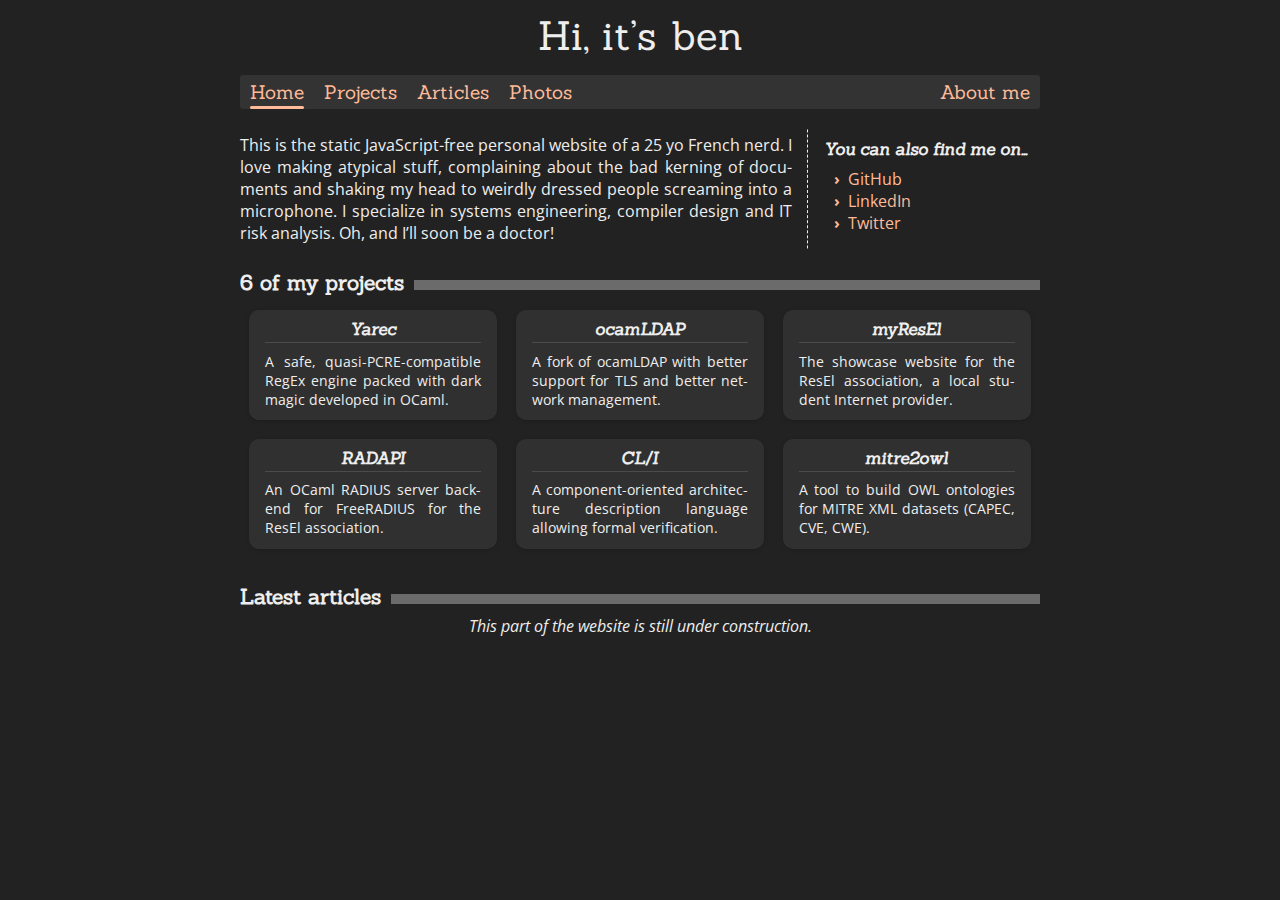
==== index.html @ 61d27380 "Initial commit" ====
<!doctype html>
<html lang="en">
<head>
<meta charset="UTF-8"><link rel="stylesheet" href="style.css">
<meta name="viewport" content="width=device-width, initial-scale=1.0, viewport-fit=cover">
</head>
<body tabindex="0">
<header class="morph-container" title="Hi, it’s Benjamin Somers">Hi, it’s <span class="morph"><span>b</span><span>B</span></span><span>en</span><span class="morph-appear"><span>jamin Somers</span></span></header>
<nav><a class="current">Home</a><div class="header-desc" id="header-desc-home"><div class="background"></div></div><a href="projects.html">Projects</a><div class="header-desc" id="header-desc-projects"><div class="background"><div id="header-desc-projects-background"></div><div id="header-desc-projects-background-2"></div></div><span class="seq-unblur"><span>Dark</span> <span>arts</span><span></span><span></span> <span>and</span> <span>crimes</span> <span>against</span> <span>common</span> <span>sense…</span></span></div><a href="articles.html">Articles</a><div class="header-desc" id="header-desc-articles"><div class="background"></div><span>Random </span><span class="blur">mostly-non-peer-reviewed</span><span> stuf</span><span class="kernminus">f</span></div><a href="photos.html">Photos</a><div class="header-desc" id="header-desc-photos"><div class="background"></div><span>I also like photography!</span><div></div><div></div><div></div></div><a href="about.html" class="right">About me</a><div class="header-desc" id="header-desc-about"><svg height="50" class="curve curved-arrow" width="159"><path stroke-linecap="round" stroke-linejoin="round" d="M154.2,43c1.3-13.2-30.4-24.5-70.7-28.5s-62.8,1.1-80.2,3.1"></path><path stroke-linecap="round" stroke-linejoin="round" class="tip-1" d="M3.4,17.6l16.7,7.8"></path><path stroke-linecap="round" stroke-linejoin="round" class="tip-2" d="M3.4,17.5L17.5,5.3"></path></svg><svg width="90" height="59" class="curve curved-focus"><path class="b" d="m46.91,6.9C-13-5.41-3.61,47.56,24.41,53.75s69.18-3.21,62.05-28.49S41.66-1.23,23.3,7.16"></path></svg></div></nav>
<section><aside><h2>You can also find me on…</h2><ul><li><a href="https://github.com/bensmrs">GitHub</a></li><li><a href="https://www.linkedin.com/in/bensmrs/">LinkedIn</a></li><li><a href="https://twitter.com/ben_smrs">Twitter</a></li></ul></aside><p>This is the static JavaScript-free personal website of a 25 yo French nerd. I love making atypical stuff, complaining about the bad kerning of documents and shaking my head to weirdly dressed people screaming into a microphone. I specialize in systems engineering, compiler design and IT risk analysis. Oh, and I’ll soon be a doctor!</p></section>
<section><h1>6 of my projects</h1><a class="home-project" href="projects.html#yarec"><h2>Yarec</h2><p>A safe, quasi-PCRE-compatible RegEx engine packed with dark magic developed in OCaml.</p></a><a class="home-project" href="projects.html#ocamldap"><h2>ocamLDAP</h2><p>A fork of ocamLDAP with better support for TLS and better network management.</p></a><a class="home-project" href="projects.html#myresel"><h2>myResEl</h2><p>The showcase website for the ResEl association, a local student Internet provider.</p></a><a class="home-project" href="projects.html#radapi"><h2>RADAPI</h2><p>An OCaml RADIUS server backend for FreeRADIUS for the ResEl association.</p></a><a class="home-project" href="projects.html#cl-i"><h2>CL/I</h2><p>A component-oriented architecture description language allowing formal verification.</p></a><a class="home-project" href="projects.html#mitre2owl"><h2>mitre2owl</h2><p>A tool to build OWL ontologies for MITRE XML datasets (CAPEC, CVE, CWE).</p></a></section>
<section><h1>Latest articles</h1><div><p class="todo">This part of the website is still under construction.</p></div></section>
<svg id="filters" height="0"><defs><filter id="morph"><feColorMatrix in="SourceGraphic" type="matrix" values="1 0 0 0 0 0 1 0 0 0 0 0 1 0 0 0 0 0 5 -2" /></filter><filter id="morph-2"><feColorMatrix in="SourceGraphic" type="matrix" values="1 0 0 0 0 0 1 0 0 0 0 0 1 0 0 0 0 0 4 -2.5" /></filter><filter id="displacement"><feTurbulence type="turbulence" baseFrequency="0.05" numOctaves="2" result="turbulence" seed="0" /><feDisplacementMap in2="turbulence" in="SourceGraphic" scale="50" xChannelSelector="R" yChannelSelector="G" /></filter><filter id="noise"><feTurbulence type="fractalNoise" baseFrequency=".5" numOctaves="5" stitchTiles="stitch" /></filter></defs></svg>
</body>
</html>
---- style.css ----
@import url('https://fonts.googleapis.com/css2?family=Concert+One&family=Courier+Prime&family=Josefin+Slab&family=Open+Sans:ital,wght@0,400;0,700;1,400&family=Sanchez:ital@0;1&display=swap');

body {
  background: #222;
  color: #eee;
  padding: 0;
  margin: 0;
  --link-color: #fb9;
  --hover-link-color: #fcb;
  --accent-1: #1e3244;
  --accent-2: #1b2b22;
  --accent-3: #2d2424;
  --px: 1px;
  --mono: Courier Prime;
  --sans: Open Sans;
  --serif: Sanchez;
  font-family: var(--sans);
}
header {
  font-family: var(--serif);
  font-size: 2.5rem;
  text-align: center;
  padding: 10px 0;
  height: 55px;
  overflow: hidden;
  position: relative;
  z-index: 2;
  animation: fix-z 0s 1s forwards;
  background: #222;
}
body > * {
  width: 800px;
  margin-left: calc(50% - 400px);
}
nav a {
  display: inline-block;
  font-size: 1.2rem;
  padding: 5px 10px;
  border-radius: 3px;
  transition: .2s ease;
  transition-property: background, box-shadow, color;
}
nav {
  background: #333;
  border-radius: 3px;
  font-family: var(--serif);
}
.right {
  float: right !important;
}
nav a:hover {
  background: #444;
  box-shadow: 0 2px 8px -4px #000;
  text-decoration: none;
}
.morph {
  position: relative;
  animation: .4s morph;
}
.morph > :not(:last-child) {
  position: absolute;
  text-align: right;
  width: 100%;
}
.morph > :not(:first-child) {
  opacity: 0;
  filter: blur(5px);
}
.morph-container .morph-appear {
  display: inline-block;
  max-width: 0px;
  white-space: nowrap;
  animation: .4s morph;
}
.morph-container:hover .morph {
  animation-name: remorph;
}
.morph-container:hover .morph > :first-child {
  opacity: 0;
  filter: blur(5px);
}
.morph-container * {
  transition: .4s linear;
  transition-property: filter, max-width, opacity;
}
.morph-container:hover .morph > :not(:first-child) {
  opacity: 1;
  filter: none;
}
.morph-container:hover .morph-appear > * {
  opacity: 1;
  filter: none;
}
.morph-container .morph-appear > * {
  opacity: 0;
  filter: blur(5px);
}
.morph-container:hover .morph-appear {
  max-width: 100%;
  animation-name: remorph;
}
nav a.current::after {
  content: "";
  width: calc(100% - 20px);
  height: 3px;
  background: var(--link-color);
  display: block;
  position: absolute;
  left: 10px;
  border-radius: 2px;
  bottom: 0;
  transition: all .2s ease;
}
nav a.current {
  position: relative;
  pointer-events: none;
}
nav a.current:hover::after {
  background: var(--hover-link-color);
}
nav .header-desc {
  position: absolute;
  height: 70px;
  width: 800px;
  background: #222;
  top: 0;
  opacity: 0;
  font-size: 1.4rem;
  text-align: center;
  transition: all .5s ease;
  pointer-events: none;
  line-height: 70px;
  overflow: hidden;
  padding: 0 15px;
  box-sizing: border-box;
}
nav a:hover + .header-desc {
  opacity: 1;
}
.seq-unblur {
  animation: 2s morph;
}
.seq-unblur > * {
  animation: unblur .6s ease forwards;
  filter: blur(8px);
}
.seq-unblur > :nth-child(2) {
  animation-delay: .2s;
}
.seq-unblur > :nth-child(3) {
  animation-delay: .4s;
}
.seq-unblur > :nth-child(4) {
  animation-delay: .6s;
}
.seq-unblur > :nth-child(5) {
  animation-delay: .8s;
}
.seq-unblur > :nth-child(6) {
  animation-delay: 1s;
}
.seq-unblur > :nth-child(7) {
  animation-delay: 1.2s;
}
.seq-unblur > :nth-child(8) {
  animation-delay: 1.4s;
}
.seq-unblur > :nth-child(9) {
  animation-delay: 1.6s;
}
.seq-unblur > :nth-child(10) {
  animation-delay: 1.8s;
}
.seq-unblur > :nth-child(11) {
  animation-delay: 2s;
}
.seq-unblur > :nth-child(12) {
  animation-delay: 2.2s;
}
.seq-unblur > :nth-child(13) {
  animation-delay: 2.4s;
}
.seq-unblur > :nth-child(14) {
  animation-delay: 2.6s;
}
.seq-unblur > :nth-child(15) {
  animation-delay: 2.8s;
}
.seq-unblur > :nth-child(16) {
  animation-delay: 3s;
}
nav a:not(:hover) + .header-desc * {
  animation: none;
  opacity: 0;
}
.background {
  height: 100%;
  width: 100%;
  position: absolute;
  left: 0;
}
#header-desc-projects > .background > * {
  height: 2000px;
  position: absolute;
}
#header-desc-projects-background {
  background: url(images/perlin.svg);
  animation: slide 30s linear infinite;
  width: 800px;
}
#header-desc-projects-background-2 {
  background: url(images/perlin-2.svg);
  animation: slide-2 25s linear infinite;
  width: 1100px;
  mix-blend-mode: color-dodge;
}
#header-desc-projects .background {
  opacity: .1;
  overflow: hidden;
  filter: url(#morph-2);
}
#header-desc-photos {
  font-family: Concert One;
  font-size: 2.2rem;
  color: #fff;
}
#header-desc-photos > .background {
  background: linear-gradient(45deg,#f57,#68f,#f57);
  width: 100%;
  height: 100%;
  display: block;
  position: absolute;
  mix-blend-mode: multiply;
}
#header-desc-photos > div:not(:first-child) {
  animation: blob 15s ease-in-out infinite alternate;
  position: absolute;
}
#header-desc-photos > div:nth-of-type(2) {
  background:#ff7945;
  width:80px;
  height:80px;
  top:-5px;
  left:230px;
  mix-blend-mode: plus-lighter;
  animation-duration: 20s;
}
#header-desc-photos > div:nth-of-type(3) {
  background:#8c0e52;
  width:80px;
  height:60px;
  top:8px;
  left:302px;
  mix-blend-mode: color;
}
#header-desc-photos > div:nth-of-type(4) {
  background:#ff9494;
  width:210px;
  height:100px;
  top:-11px;
  left:378px;
  mix-blend-mode: difference;
  animation-duration: 18s;
}
#header-desc-projects {
  transition-duration: 1s;
}
#header-desc-home {
  background: none;
}
#header-desc-home > .background {
  width: 30px;
  height: 160px;
  background: #ff006075;
  filter: url(#displacement);
  margin: -80px;
  transition: none;
  mix-blend-mode: multiply;
  opacity: 1;
}
nav a:hover + #header-desc-home > .background {
  width: 900px;
  transition: all 10s linear;
}
#header-desc-about {
  background: none;
}
.curve * {
  stroke-width: 5;
  stroke: var(--link-color);
  fill: none;
  stroke-dasharray: 400;
  stroke-dashoffset: 400;
  animation: draw-curve 1.5s ease-out forwards;
}
.curve .tip-1 {
  animation-delay: .5s;
}
.curve .tip-2 {
  animation-delay: .7s;
}
#header-desc-about .curved-arrow {
  position: absolute;
  top: 23px;
  right: 50px;
}
nav a:not(:hover) + #header-desc-about > curve {
  animation: none;
}
#header-desc-about .curved-focus {
  position: absolute;
  top: 8px;
  right: 288px;
}
#header-desc-about .curved-focus * {
  animation-delay: .95s;
}
h2 {
  font-size: 1.05rem;
  font-style: italic;
  padding-bottom: 2px;
}
section > aside {
  width: calc(29% - 1em);
  position: absolute;
  right: 0;
  border-left: 1px dashed #eee;
  padding: 1ex 0 1ex 1em;
  top: 50%;
  transform: translateY(-50%);
}
section {
  position: relative;
  margin-top: 25px;
  margin-bottom: 25px;
}
section > aside ~ * {
  width: calc(71% - 1em);
}
ul {
  margin: .7ex 0;
  padding: 0 0 0 1.5em;
  overflow: auto;
}
::marker {
  content: "›  ";
  margin-right: 21px;
  color: var(--link-color);
  font-weight: 700;
}
a {
  color: var(--link-color);
  text-decoration: none;
}
a:hover {
  color: var(--hover-link-color);
  text-decoration: underline;
}
p {
  margin: 0;
  hyphens: auto;
  -webkit-hyphens: auto;
  hyphenate-limit-lines: 2;
  -webkit-hyphenate-limit-lines: 2;
  hyphenate-limit-chars: 6 3 2;
  text-align: justify;
}
#header-desc-articles .background {
  filter: url(#noise);
  mix-blend-mode: multiply;
}
#header-desc-articles {
  font-family: Josefin Slab;
  font-size: 2rem;
  background: linear-gradient(to right, #fff2 1px, transparent 1px) center/20px, linear-gradient(to bottom, #fff2 1px, transparent 1px) center/auto 20px, #04435f;
}
#header-desc-articles > span {
  top: 3px;
  position: relative;
}
.kernminus {
  margin-left: -2px;
}
#header-desc-articles .blur {
  animation: blur 1s ease infinite alternate;
}
h1, h2, h3 {
  font-family: var(--serif);
  margin: 0;
}
h1 {
  font-size: 1.3rem;
  overflow: hidden;
  position: relative;
  margin-bottom: 5px;
  text-align: left;
}
h1::after {
  content: "";
  height: 1ex;
  width: 100%;
  background: #fff5;
  display: inline-block;
  position: absolute;
  bottom: 6px;
  margin-left: .5em;
}
body > section.wide {
  margin: 0;
  width: calc(1000 * var(--px));
  padding: calc(20 * var(--px)) calc(50% - 500 * var(--px));
}
.photo img {
  max-width: 100%;
  max-height: 100%;
}
.photo {
  margin: calc(5 * var(--px));
  border: calc(10 * var(--px)) solid #0004;
  box-sizing: border-box;
  display: inline-block;
  position: relative;
  --spx: calc(.5 * var(--px));
}
.photos {
  margin: 0px calc(-5 * var(--px));
  text-align: center;
  font-size: 0;
  overflow: auto;
}
.left {
  float: left;
}
.photos.layout-32o32-32 > *, .photos.layout-32-32o32 > * {
  height: calc(221 * var(--px));
}
.photos.layout-32o32-32 > :nth-child(2), .photos.layout-32-32o32 > :nth-child(1) {
  height: calc(452 * var(--px));
}
.photos.layout-23-11o32-23 > * {
  height: calc(505 * var(--px));
}
.photos.layout-23-11o32-23 > :nth-child(2) {
  height: calc(293 * var(--px));
  float: none;
}
.photos.layout-23-11o32-23 > :nth-child(4) {
  height: auto;
  width: calc(293 * var(--px));
  float: none;
}
.photos.layout-32-11 > *, .photos.layout-11-32 > * {
  height: calc(400 * var(--px));
}
.photos.layout-32-32 > * {
  height: calc(336 * var(--px));
}
.photos > :nth-child(1) {
  float: left;
}
.photos > :nth-child(2) {
  float: right;
}
.photos.layout-23-11o32-23 > :nth-child(3) {
  float: right;
}
.photos.layout-23-32o32 > :nth-child(1), .photos.layout-32o32-23 > :nth-child(2) {
  height: calc(706 * var(--px));
}
.photos.layout-23-32o32 > *, .photos.layout-32o32-23 > * {
  height: calc(348 * var(--px));
}
.photos.layout-23-32o32 > :nth-child(3) {
  float: right;
}
.photos.layout-12-23 > *, .photos.layout-23-12 > * {
  height: calc(291 * var(--px));
}
.photos.layout-11-32o32 > * {
  height: calc(282 * var(--px));
}
.photos.layout-11-32o32 > :nth-child(1) {
  height: calc(574 * var(--px));
}
.photos.layout-11-32o32 > :nth-child(3) {
  float: right;
}
.photos.layout-11o11-32 > *, .photos.layout-32-11o11 > * {
  height: calc(246 * var(--px));
}
.photos.layout-11o11-32 > :nth-child(2), .photos.layout-32-11o11 > :nth-child(1) {
  height: calc(502 * var(--px));
}
.photos.layout-11o11-32 > :nth-child(3) {
  float: left;
}
.photos.layout-32-11o11 > :nth-child(3) {
  float: right;
}
.photos.layout-32-23 > *, .photos.layout-23-32 > * {
  height: calc(458 * var(--px));
}
.photos.layout-32-32o32 > :nth-child(3) {
  float: right;
}
.accent-1 {
  background: var(--accent-1);
}
.accent-2 {
  background: var(--accent-2);
}
.accent-3 {
  background: var(--accent-3);
}
#defs {
  height: 0;
  display: block;
}
hr.wide {
  height: calc(100 * var(--px));
  margin: calc(-50 * var(--px)) 0 0 0;
  position: absolute;
  z-index: 1;
  border: 0;
  backdrop-filter: blur(calc(30 * var(--px)));
  -webkit-backdrop-filter: blur(calc(30 * var(--px)));
  width: 100%;
}
hr.wide::after {
  content: "";
  height: 10px;
  width: calc(1000 * var(--px));
  display: block;
  background: #fff7;
  top: calc(50 * var(--px) - 5px);
  left: calc(50% - 500 * var(--px));
  position: relative;
}
.eos-5d-mark-iv {
  background: url(images/eos-5d-mark-iv.svg) no-repeat;
  height: calc(76.55 * var(--spx));
  width: calc(134.33 * var(--spx));
}
section.showcase > .ef-50-14, footer.ef-50-14::after {
  background: url(images/ef-50-14.svg) no-repeat;
  height: calc(52.4 * var(--spx));
  width: calc(63 * var(--spx));
}
section.showcase > .ef-80-200-28, footer.ef-80-200-28::after {
  background: url(images/ef-80-200-28.svg) no-repeat;
  height: calc(166.9 * var(--spx));
  width: calc(73.2 * var(--spx));
}
section.showcase > .ef-100-28, footer.ef-100-28::after {
  background: url(images/ef-100-28.svg) no-repeat;
  height: calc(111.8 * var(--spx));
  width: calc(66.4 * var(--spx));
}
section.showcase > .ef-24-70-28, footer.ef-24-70-28::after {
  background: url(images/ef-24-70-28.svg) no-repeat;
  height: calc(102.8 * var(--spx));
  width: calc(76.2 * var(--spx));
}
section.showcase > .ef-11-24-40, footer.ef-11-24-40::after {
  background: url(images/ef-11-24-40.svg) no-repeat;
  height: calc(120 * var(--spx));
  width: calc(93.4 * var(--spx));
}
section.showcase > .ef-500-40, footer.ef-500-40::after {
  background: url(images/ef-500-40.svg) no-repeat;
  height: calc(342.8 * var(--spx));
  width: calc(125.2 * var(--spx));
}
section.showcase > .ef-2x, footer.ef-2x::before {
  background: url(images/ef-2x.svg) no-repeat;
  height: calc(57 * var(--spx));
  width: calc(62.4 * var(--spx));
}
section.showcase > span {
  display: inline-block;
  position: relative;
}
section.showcase > .ef-24-70-28 {
  margin-left: calc(-4 * var(--spx));
}
section.showcase > .ef-80-200-28 {
  margin-left: calc(-1 * var(--spx));
}
section.showcase > .ef-500-40 {
  margin-left: calc(-16 * var(--spx));
}
section.showcase > .ef-2x {
  margin-left: calc(-31 * var(--spx));
}
section.showcase {
  text-align: center;
  --spx: 1px;
}
section.showcase > span:not(:last-child) {
  margin-right: 16px;
}
.eos-5d-mark-iv::after {
  content: "Canon EOS 5D Mark IV";
  margin-top: 4px;
}
section.showcase > span::after {
  font-size: .6rem;
  position: absolute;
  left: 5%;
  text-shadow: 0 1px 2px #0008;
  width: 90%;
  top: 50%;
  transform: translateY(-50%);
}
section.showcase .ef-50-14::after {
  content: "Canon EF 50mm ƒ/1.4 USM";
  width: 80%;
  left: 10%;
}
.ef-24-70-28::after {
  content: "Canon EF 24–70mm ƒ/2.8 L II USM";
}
.ef-100-28::after {
  content: "Canon Macro EF 100mm ƒ/2.8 L USM";
}
section.showcase .ef-11-24-40::after {
  content: "Canon EF 11–24mm ƒ/4 L USM";
  width: 60%;
  left: 20%;
}
.ef-80-200-28::after {
  content: "Canon EF 80–200mm ƒ/2.8 L USM";
}
section.showcase .ef-500-40::after {
  content: "Canon EF 500mm ƒ/4 L IS USM";
  width: 60%;
  left: 20%;
}
.ef-2x::after {
  content: "Canon Extender EF 2× III";
}
section.showcase > p {
  width: 55%;
  position: absolute;
  top: 80px;
}
.photo > .about {
  height: 100%;
  width: 100%;
  position: absolute;
  top: 0;
  transition: all .5s ease;
  font-size: .9rem;
  text-shadow: 0 1px 3px #0006;
}
.photo:hover > .about {
  background: #0006;
  backdrop-filter: blur(10px);
  -webkit-backdrop-filter: blur(10px);
}
.photo > .about > footer {
  transform: rotate(90deg);
  position: absolute;
  bottom: calc(30 * var(--px));
  left: 0px;
  --extender-shift: 0px;
  --extender: 0;
  z-index: 1;
}
.photo > .about > footer::before, .photo > .about > footer::after {
  content: "";
  display: block;
  position: absolute;
  transition: all .5s ease;
}
.photo:hover > .about > footer::before {
  margin-top: calc(-10 * var(--px));
}
.photo:hover > .about > footer::after {
  margin-top: calc(-10 * var(--px) - 10 * var(--px) * var(--extender));
}
.photo > .about > footer.ef-50-14::after {
  top: calc(-23.5 * var(--px) - var(--extender-shift));
  left: 10.6px;
}
.photo > .about > footer.ef-80-200-28::after {
  top: calc(-80.7 * var(--px) - var(--extender-shift));
  left: 8.1px;
}
.photo > .about > footer.ef-24-70-28::after {
  top: calc(-48.7 * var(--px) - var(--extender-shift));
  left: 7.3px;
}
.photo > .about > footer.ef-100-28::after {
  top: calc(-53 * var(--px) - var(--extender-shift));
  left: 9.7px;
}
.photo > .about > footer.ef-11-24-40::after {
  top: calc(-57.3 * var(--px) - var(--extender-shift));
  left: calc(3 * var(--px));
}
.photo > .about > footer.ef-500-40::after {
  top: calc(-168.7 * var(--px) - var(--extender-shift));
  left: calc(-5 * var(--px));
}
.photo > .about > footer.ef-2x {
  --extender-shift: calc(22 * var(--px));
  --extender: 1;
}
.photo > .about > footer.ef-2x::before {
  top: calc(-21.4 * var(--px));
  left: calc(10.7 * var(--px));
}
.photo > .about > .date {
  position: absolute;
  left: calc(6 * var(--px));
  top: calc(4 * var(--px));
}
.photo > .about > .location {
  position: absolute;
  right: calc(6 * var(--px));
  top: calc(4 * var(--px));
}
.photo > .about > * {
  opacity: 0;
  transition: all .5s ease;
}
.photo:hover > .about > * {
  opacity: 1;
}
.photo > .about > .description {
  width: 85%;
  position: absolute;
  left: 7.5%;
  top: calc(50% - 41 * var(--px));
  transform: translateY(-50%);
  font-size: 1.05em;
  font-style: italic;
  font-family: var(--serif);
  text-align: center;
}
.photo > .about > a.download {
  width: calc(50 * var(--px));
  height: calc(50 * var(--px));
  display: block;
  position: absolute;
  right: calc(30 * var(--px));
  bottom: calc(30 * var(--px));
  background: #fff3;
  border-radius: calc(25 * var(--px));
  box-shadow: 0 1px 5px -3px #000;
  z-index: 1;
}
.photo > .about > a.download::before {
  content: "";
  width: calc(4 * var(--px));
  height: calc(18 * var(--px));
  display: block;
  background: #fff;
  top: calc(14 * var(--px));
  left: calc(23 * var(--px));
  position: relative;
}
.photo > .about > a.download::after {
  content: "";
  width: calc(10 * var(--px));
  height: calc(10 * var(--px));
  display: block;
  border-right: calc(4 * var(--px)) solid #fff;
  border-bottom: calc(4 * var(--px)) solid #fff;
  top: calc(3 * var(--px));
  left: calc(18 * var(--px));
  position: relative;
  transform: rotate(45deg);
}
.photo > .about > a.download:hover {
  background: #fff4;
}
.photo > .about > a.download.narrow {
  right: calc(10 * var(--px));
}
.photo > .about.narrow > .location {
  top: calc(20 * var(--px));
  left: calc(6 * var(--px));
  right: auto;
}
.photo > .about > footer.narrow {
  transform: rotate(90deg) scale(.5);
}
.photo:hover > .about::before {
  content: "";
  display: block;
  width: 100%;
  height: calc(28 * var(--px));
  background: #0001;
  box-shadow: inset 0 -2px 8px -5px #000;
}
.photo:hover > .about::after {
  content: "";
  display: block;
  width: 100%;
  height: calc(110 * var(--px));
  background: #0001;
  box-shadow: inset 0 2px 8px -5px #000;
  bottom: 0;
  position: absolute;
}
.photo:hover > .about.narrow::before {
  height: calc(45 * var(--px));
}
.photo > .about.narrow > .description {
  top: calc(50% - 33 * var(--px));
}
.sup {
  font-size: .8em;
  top: -.9ex;
  position: relative;
}
a.category {
  padding: 5px 8px;
  border-radius: 4px;
  margin: 3px;
  display: inline-block;
  border: 1px solid #fff3;
  color: #eee;
  transition: all .2s ease;
}
a.category:hover {
  text-decoration: none;
  border-color: #fff6;
  box-shadow: inset 0 0 0 20px #fff1;
}
p:not(:first-of-type) {
  text-indent: 2em;
}
p.categories {
  padding-top: 2ex;
  text-align: center;
  text-indent: 0;
}
a.website {
  font-family: var(--mono);
  margin-left: 1em;
  line-height: 1.5em;
  float: left;
}
.project h2 {
  float: left;
}
.project aside {
  width: calc(30% - 1em);
  position: absolute;
  right: 0;
  top: 50%;
  transform: translateY(-50%);
}
.project > aside ~ .content {
  width: calc(70% - 1em);
}
.project > aside > img {
  max-width: 100%;
  max-height: 100%;
}
a.github::before {
  content: "GitHub › ";
  font-family: var(--sans);
  font-size: .75rem;
}
.project > .content > p {
  display: block;
  width: 100%;
  overflow: auto;
}
.project {
  padding-left: 1.2em;
  position: relative;
  margin: 1.4em 0;
}
.project::before {
  content: "";
  background: radial-gradient(.6em at -.35em 50%, #fff0 .425em, #fff .475em .525em, #fff0 .575em) .2em 0/.45em 1.3em, radial-gradient(.6em at .85em 50%, #fff0 .425em, #fff .475em .525em, #fff0 .575em) .25em .625em/.45em 1.3em;
  height: 100%;
  width: .9em;
  display: block;
  position: absolute;
  left: -.1em;
}
.grade > span {
  margin-left: .5em;
  font-weight: 700;
}
.grade > span.A {
  color: #79f200;
}
.grade > span.B {
  color: #ffe40b;
}
.grade > span.C {
  color: #ff8e56;
}
.content > .grades > .grade {
  margin: 1em;
}
.content > .grades {
  text-align: center;
}
.mono, code {
  font-family: var(--mono);
}
a.and.website {
  margin-left: .5em;
}
a.and.website::before {
  content: "› ";
  font-family: var(--sans);
  font-size: .75rem;
}
p.todo {
  text-align: center;
  font-style: italic;
}
.home-project {
  width: 31%;
  height: 110px;
  display: inline-block;
  border-radius: 10px;
  background: #fff1;
  padding: .5em 1em 1em 1em;
  box-sizing: border-box;
  box-shadow: 0 1px 6px -4px #000;
  color: #eee;
  vertical-align: middle;
  margin: 1.1666%;
  transition: all .2s ease;
}
.home-project > h2 {
  text-align: center;
  border-bottom: 1px solid #fff2;
  margin-bottom: .5em;
}
.home-project > p {
  font-size: .85rem;
}
a.home-project:hover {
  color: inherit;
  text-decoration: inherit;
}
.home-project:hover {
  transform: scale(1.03);
}
section.split > section {
  width: calc(50% - 1em);
  margin: 2ex 1em 0 0;
  float: left;
}
section.split {
  overflow: auto;
  margin-top: -2ex;
}
h3 {
  font-style: italic;
  font-weight: 400;
  font-size: 1em;
}
li.half {
  width: 50%;
  float: left;
}
section.me > img {
  width: 200px;
  border-radius: 10px;
  box-shadow: 0 1px 8px -4px #000;
}
.me > div {
  width: calc(100% - 200px - 8em);
  display: inline-block;
  position: absolute;
  font-family: var(--serif);
  margin-left: 2em;
}
.me > div > .name {
  font-size: 1.1rem;
}
.me > div > .dob {
  font-size: .9rem;
  margin-left: .5em;
}
.me > div > .dob::before {
  content: "(";
}
.me > div > .dob::after {
  content: ")";
}
.me > div > ul {
  margin-top: 1.5ex;
  font-family: var(--sans);
}
section.me {
  padding: 0 3em;
  box-sizing: border-box;
}
.cvitem > .position > .company {
  font-weight: bold;
  font-family: var(--serif);
  white-space: nowrap;
}
.twocols {
  width: calc(160% + 2em);
  left: 20%;
  height: var(--height);
}
.cvitem > .situation > .location {
  color: var(--link-color);
  font-style: italic;
}
.cvitem > .position > .title {
  display: block;
}
.cvitem > .situation > .period {
  font-style: italic;
  font-size: .9em;
}
.cvitem > img {
  max-width: 4em;
  border-radius: 5px;
  float: left;
  transform: translate(-50%, -50%);
  position: absolute;
  left: 2em;
  top: calc(var(--top-height) / 2);
  max-height: var(--top-height);
}
.cvitem:not(:first-of-type) > img {
  margin-top: 1ex;
}
.cvitem > .situation {
  text-align: right;
  height: 48px;
  position: absolute;
  right: 0;
}
.cvitem > .position {
  width: calc(100% - 5em);
  height: 48px;
  margin-left: 5em;
  float: left;
  overflow: hidden;
}
.cvitem {
  position: relative;
  overflow: auto;
  --top-height: 48px;
}
.cvitem:not(:first-of-type) {
  margin-top: 1ex;
  border-top: 2px solid #fff2;
  padding-top: 1ex;
}
.cvitem > h3 {
  text-align: center;
}
.cvitem > ul {
  hyphens: auto;
  -webkit-hyphens: auto;
  hyphenate-limit-lines: 2;
  -webkit-hyphenate-limit-lines: 2;
  hyphenate-limit-chars: 6 3 2;
  text-align: justify;
}
.cvitem > .position > .subcompany {
  font-size: .9em;
  font-style: italic;
  margin-left: .5em;
}
.cvitem > .position > .subcompany::before {
  content: "(";
}
.cvitem > .position > .subcompany::after {
  content: ")";
}
section.split > section.right {
  margin-left: 1em;
  margin-right: 0;
}
.cvitem.skip {
  height: var(--skip);
}
.cvitem > .situation > .location.mask::before {
  content: " ";
  width: 2em;
  display: inline-block;
}
@keyframes blob {
  0% { border-radius: 35% 65% 61% 39% / 54% 67% 33% 46%; }
  10% { border-radius: 60% 40% 49% 51% / 69% 50% 50% 31%; }
  20% { border-radius: 48% 52% 32% 68% / 38% 40% 60% 62%; }
  30% { border-radius: 68% 32% 53% 47% / 37% 65% 35% 63%; }
  40% { border-radius: 63% 37% 56% 44% / 32% 36% 64% 68%; }
  50% { border-radius: 45% 55% 68% 32% / 58% 30% 70% 42%; }
  60% { border-radius: 36% 64% 40% 60% / 70% 50% 50% 30%; }
  70% { border-radius: 41% 59% 60% 40% / 74% 62% 38% 26%; }
  80% { border-radius: 53% 47% 37% 63% / 42% 40% 60% 68%; }
  90% { border-radius: 35% 65% 55% 45% / 39% 50% 50% 61%; }
  100% { border-radius: 66% 34% 33% 67% / 50% 62% 38% 50%; }
}
@keyframes morph {
  0% { filter: url(#morph); }
  100% { filter: url(#morph); }
}
@keyframes remorph {
  0% { filter: url(#morph); }
  100% { filter: url(#morph); }
}
@keyframes unblur {
  100% { filter: none; }
}
@keyframes appear {
  0% {
    opacity: 0;
  }
  50% {
    opacity: 1;
  }
  100% {
    filter: none;
  }
}
@keyframes fix-z {
  100% { z-index: initial; }
}
@keyframes slide {
  0% { background-position-y: 0; }
  100% { background-position-y: -2000px; }
}
@keyframes slide-2 {
  0% { background-position: 0 0; }
  100% { background-position: 300px -2000px; }
}
@keyframes draw-curve {
  100% { stroke-dashoffset: 0; }
}
@keyframes blur {
  0% { filter: none; }
  100% { filter: blur(1px); }
}
@media screen and (max-width: 1100px) {
  body {
    --px: .9px;
  }
  .photo > .about {
    font-size: .81rem;
  }
}
@media screen and (max-width: 950px) {
  body {
    --px: .8px;
  }
  .photo > .about {
    font-size: .72rem;
  }
}
@media screen and (max-width: 830px) {
  body {
    --px: .7px;
  }
  body > * {
    width: 700px;
    margin-left: calc(50% - 350px);
  }
  .photo > .about {
    font-size: .63rem;
  }
  section.showcase > span:not(:last-child) {
    margin-right: 8px;
  }
  section.showcase > p {
    width: 60%;
  }
  nav .header-desc {
    width: 700px;
  }
  #header-desc-photos > div:nth-of-type(2) {
    left:180px;
  }
  #header-desc-photos > div:nth-of-type(3) {
    left:252px;
  }
  #header-desc-photos > div:nth-of-type(4) {
    left:328px;
  }
  #header-desc-about .curved-focus {
    right: 238px;
  }
  .home-project > p {
    font-size: .8rem;
  }
  .cvitem.skip {
    height: var(--med-skip);
  }
  .twocols {
    height: var(--med-height);
  }
  section.split {
    font-size: .9em;
  }
  .cvitem {
    --top-height: 40px;
  }
}
@media screen and (max-width: 720px) {
  body {
    --px: .6px;
  }
  body > * {
    width: 600px;
    margin-left: calc(50% - 300px);
  }
  .photo > .about {
    font-size: .8rem;
  }
  .photo > .about > .date, .photo > .about > .location {
    display: none;
  }
  .photo:hover > .about::before, .photo:hover > .about::after {
    display: none;
  }
  .photo > .about > .description, .photo > .about.narrow > .description {
    top: calc(50% - 22px);
  }
  .photo > .about > .description {
    width: 90%;
    left: 5%;
  }
  section.showcase {
    --spx: .85px;
  }
  section.showcase > span:not(:last-child) {
    margin-right: 7px;
  }
  section.showcase > span::after {
    font-size: .55rem;
  }
  section.showcase > p {
    top: 50px;
  }
  nav .header-desc {
    width: 600px;
  }
  #header-desc-photos > div:nth-of-type(2) {
    left:130px;
  }
  #header-desc-photos > div:nth-of-type(3) {
    left:202px;
  }
  #header-desc-photos > div:nth-of-type(4) {
    left:278px;
  }
  #header-desc-about .curved-focus {
    right: 188px;
  }
  #header-desc-about .curved-focus * {
    animation-delay: .3s;
  }
  #header-desc-about .curved-arrow {
    display: none;
  }
  section > aside {
    width: 100%;
    border: 0;
    border-top: 1px dashed #eee;
    top: auto;
    height: 80px;
    bottom: -100px;
    padding: 1ex 0 0 0;
    transform: none;
  }
  section > aside ~ * {
    width: 100%;
    margin-bottom: 100px;
  }
  section > aside ul {
    position: absolute;
    padding: 0;
    display: block;
    text-align: center;
    transform: translateX(calc(300px - 50%));
    list-style-position: inside;
  }
  section > aside li {
    float: left;
  }
  section > aside li:not(:last-child) {
    margin-right: 30px;
  }
  .home-project {
    height: 125px;
  }
  .cvitem.skip {
    height: var(--small-skip);
  }
  .twocols {
    height: var(--small-height);
  }
  section.split {
    font-size: .81em;
  }
  .me > div > .dob {
    font-size: .8rem;
  }
}
@media screen and (max-width: 620px) {
  body {
    --px: .5px;
  }
  body > * {
    width: 500px;
    margin-left: calc(50% - 250px);
  }
  .photo > .about {
    font-size: .65rem;
  }
  .photo > .about > .description, .photo > .about.narrow > .description {
    top: calc(50% - 18px);
  }
  section.showcase {
    --spx: .73px;
  }
  section.showcase > span:not(:last-child) {
    margin-right: 4px;
  }
  section.showcase > span::after {
    font-size: .45rem;
  }
  section.showcase > p {
    width: 70%;
    top: 30px;
  }
  nav .header-desc {
    width: 500px;
  }
  nav .header-desc {
    font-size: 1.3rem;
  }
  #header-desc-photos > div:nth-of-type(2) {
    left:80px;
  }
  #header-desc-photos > div:nth-of-type(3) {
    left:152px;
  }
  #header-desc-photos > div:nth-of-type(4) {
    left:228px;
  }
  #header-desc-about .curved-focus {
    right: 144px;
    top: 6px;
  }
  #header-desc-articles {
    font-size: 1.75rem;
  }
  header {
    font-size: 2.3rem;
  }
  section > aside ul {
    transform: translateX(calc(250px - 50%));
  }
  .project > aside ~ .content > .grades > .grade {
    display: block;
    margin: 0 0 0 1em;
    text-align: left;
  }
  .home-project {
    width: 47%;
    margin: 1.5%;
    height: 110px;
  }
  section.split > section {
    margin: 2ex 0 0 0;
    width: 100%;
  }
  .cvitem.skip {
    height: 0;
  }
  .cvitem.skip + .cvitem {
    border-top: 0;
    margin-top: 0;
  }
  section.split {
    font-size: .9em;
  }
  .twocols {
    width: 100%;
    left: 0;
    height: auto;
  }
  .me > div > .dob {
    display: block;
  }
  .me > div > ul > li {
    float: left;
  }
  .me > div > ul > li:not(:last-child) {
    margin-right: 1em;
  }
  .me > div > ul {
    padding: 0;
    margin-top: .5ex;
    list-style-position: inside;
    font-size: .9em;
  }
  section.me > div > h1 {
    margin-bottom: 1px;
  }
  section.me {
    padding: 0 2em;
  }
  section.me > div {
    width: calc(100% - 200px - 6em);
  }
}
@media screen and (max-width: 520px) {
  body {
    --px: .4px;
  }
  body > * {
    width: 400px;
    margin-left: calc(50% - 200px);
  }
  nav a {
    font-size: 1rem;
  }
  .photo > .about {
    font-size: .7rem;
  }
  .photo > .about > footer {
    display: none;
  }
  .photo > .about > .description, .photo > .about.narrow > .description {
    top: calc(50% - 6px);
  }
  .photo > .about > a.download, .photo > .about > a.download.narrow {
    right: calc(20 * var(--px));
    bottom: calc(13 * var(--px));
  }
  section.showcase {
    --spx: .58px;
  }
  section.showcase > span:not(:last-child) {
    margin-right: 3px;
  }
  section.showcase > span::after {
    font-size: .35rem;
  }
  section.showcase > span {
    margin-top: 60px;
  }
  nav .header-desc {
    width: 400px;
  }
  #header-desc-projects {
    font-size: 1.4rem;
    line-height: 25px;
  }
  #header-desc-projects > .seq-unblur {
    position: relative;
    top: 10px;
  }
  #header-desc-photos > div:nth-of-type(2) {
    left:30px;
  }
  #header-desc-photos > div:nth-of-type(3) {
    left:102px;
  }
  #header-desc-photos > div:nth-of-type(4) {
    left:178px;
  }
  #header-desc-about .curved-focus {
    right: 101px;
    top: 10px;
  }
  header {
    font-size: 2rem;
    line-height: 3.5rem;
  }
  #header-desc-articles {
    font-size: 1.6rem;
    line-height: 25px;
  }
  section > aside ul {
    transform: translateX(calc(200px - 50%));
  }
  #header-desc-articles > span {
    top: 13px;
  }
  .project > aside > img {
    display: none;
  }
  .project > aside ~ .content {
    width: 100%;
  }
  .content > .grades > .grade {
    display: block;
    margin: 0 0 0 1em;
    text-align: left;
  }
  .home-project {
    height: 125px;
  }
  section.split {
    font-size: .85em;
  }
  section.me {
    padding: 0 1em;
  }
  section.me > img {
    width: 150px;
  }
  section.me > div {
    width: calc(100% - 150px - 4em);
  }
  .me > div > ul {
    position: absolute;
    left: calc(50% - 75px - 1em);
    text-align: center;
    transform: translateX(-50%);
    display: block;
    width: max-content;
  }
}
@media screen and (max-width: 420px) {
  body {
    --px: .3px;
  }
  body > * {
    width: 300px;
    margin-left: calc(50% - 150px);
  }
  nav a {
    font-size: .85rem;
    padding: 5px 5px;
  }
  .photo > .about {
    font-size: .5rem;
  }
  section.showcase {
    --spx: .45px;
  }
  section.showcase > span:not(:last-child) {
    margin-right: 3px;
  }
  section.showcase > span::after {
    font-size: 0;
  }
  section.showcase > span {
    margin-top: -15px;
  }
  section.showcase > p {
    width: 100%;
    position: initial;
  }
  section.showcase > .ef-2x {
    left: 0;
    position: absolute;
    margin-left: 12px;
    margin-top: 70px;
  }
  nav .header-desc {
    width: 300px;
  }
  nav .header-desc {
    font-size: .8rem;
  }
  #header-desc-photos {
    padding: 0;
    font-size: 1.7rem;
  }
  #header-desc-photos > div:nth-of-type(2) {
    width: 60px;
    height: 60px;
    top: 7px;
    left: 20px;
  }
  #header-desc-photos > div:nth-of-type(3) {
    width: 60px;
    height: 45px;
    top: 15px;
    left: 74px;
  }
  #header-desc-photos > div:nth-of-type(4) {
    width: 158px;
    height: 75px;
    top: 3px;
    left: 134px;
  }
  #header-desc-about .curved-focus {
    right: 52px;
  }
  section > aside ul {
    transform: translateX(calc(150px - 50%));
  }
  header {
    pointer-events: none;
  }
  .home-project {
    width: 100%;
    margin: 2% 0;
    height: auto;
  }
  .cvitem > .situation > .location.mask {
    background: linear-gradient(to right, #2220, #222 1.75em);
  }
  section.me > img {
    display: block;
    margin-left: calc(50% - 75px);
  }
  section.me > div {
    width: 100%;
    margin-left: 0;
    position: relative;
    margin-top: 2ex;
    font-size: .9rem;
    padding-bottom: 2ex;
  }
  .me > div > .dob {
    display: inline;
  }
  .me > div > ul {
    left: 50%;
  }
}
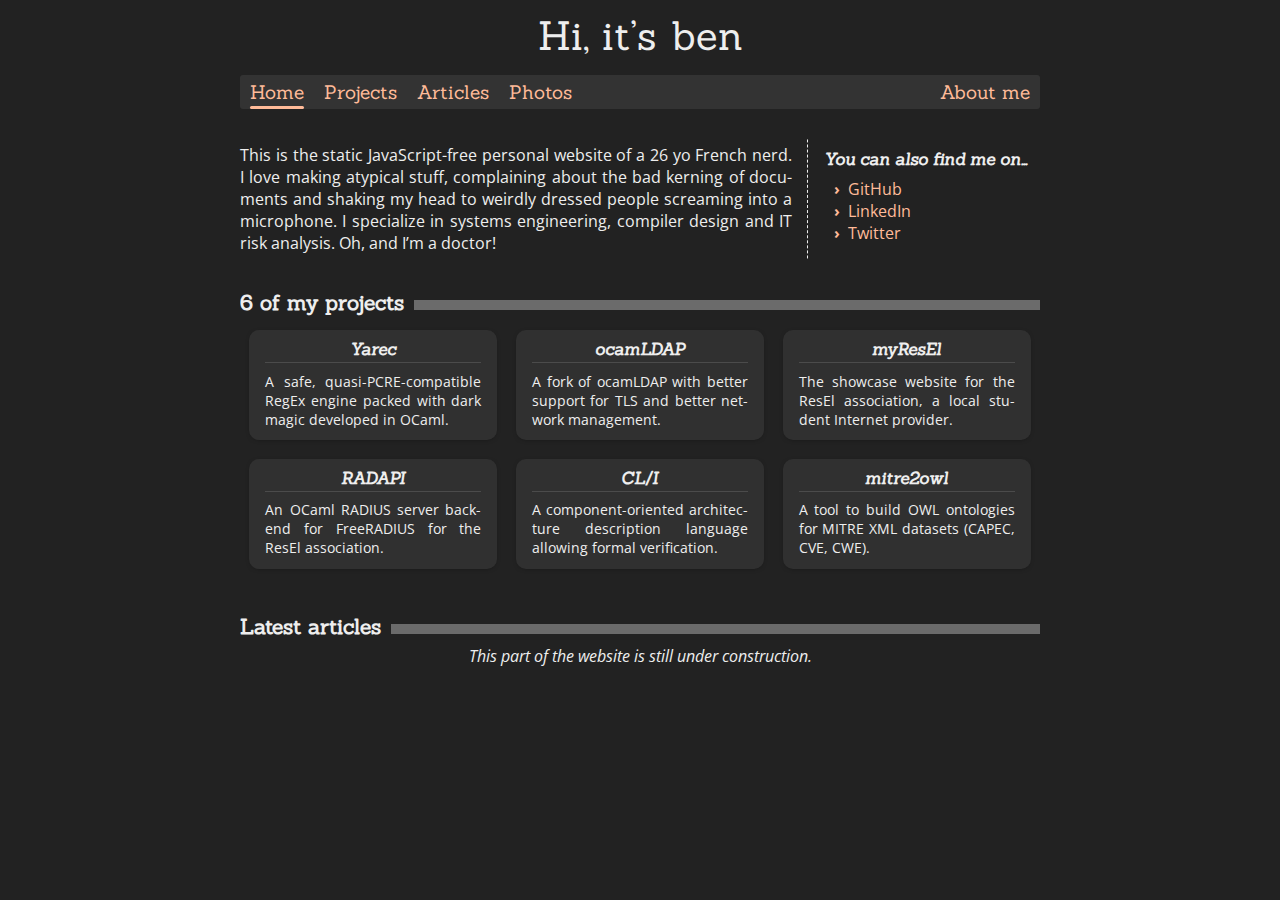
==== commit fb3346f9: "2024 bump" ====
--- a/index.html
+++ b/index.html
@@ -3,11 +3,12 @@
 <head>
 <meta charset="UTF-8"><link rel="stylesheet" href="style.css">
 <meta name="viewport" content="width=device-width, initial-scale=1.0, viewport-fit=cover">
+<title>Benjamin Somers</title>
 </head>
 <body tabindex="0">
 <header class="morph-container" title="Hi, it’s Benjamin Somers">Hi, it’s <span class="morph"><span>b</span><span>B</span></span><span>en</span><span class="morph-appear"><span>jamin Somers</span></span></header>
 <nav><a class="current">Home</a><div class="header-desc" id="header-desc-home"><div class="background"></div></div><a href="projects.html">Projects</a><div class="header-desc" id="header-desc-projects"><div class="background"><div id="header-desc-projects-background"></div><div id="header-desc-projects-background-2"></div></div><span class="seq-unblur"><span>Dark</span> <span>arts</span><span></span><span></span> <span>and</span> <span>crimes</span> <span>against</span> <span>common</span> <span>sense…</span></span></div><a href="articles.html">Articles</a><div class="header-desc" id="header-desc-articles"><div class="background"></div><span>Random </span><span class="blur">mostly-non-peer-reviewed</span><span> stuf</span><span class="kernminus">f</span></div><a href="photos.html">Photos</a><div class="header-desc" id="header-desc-photos"><div class="background"></div><span>I also like photography!</span><div></div><div></div><div></div></div><a href="about.html" class="right">About me</a><div class="header-desc" id="header-desc-about"><svg height="50" class="curve curved-arrow" width="159"><path stroke-linecap="round" stroke-linejoin="round" d="M154.2,43c1.3-13.2-30.4-24.5-70.7-28.5s-62.8,1.1-80.2,3.1"></path><path stroke-linecap="round" stroke-linejoin="round" class="tip-1" d="M3.4,17.6l16.7,7.8"></path><path stroke-linecap="round" stroke-linejoin="round" class="tip-2" d="M3.4,17.5L17.5,5.3"></path></svg><svg width="90" height="59" class="curve curved-focus"><path class="b" d="m46.91,6.9C-13-5.41-3.61,47.56,24.41,53.75s69.18-3.21,62.05-28.49S41.66-1.23,23.3,7.16"></path></svg></div></nav>
-<section><aside><h2>You can also find me on…</h2><ul><li><a href="https://github.com/bensmrs">GitHub</a></li><li><a href="https://www.linkedin.com/in/bensmrs/">LinkedIn</a></li><li><a href="https://twitter.com/ben_smrs">Twitter</a></li></ul></aside><p>This is the static JavaScript-free personal website of a 25 yo French nerd. I love making atypical stuff, complaining about the bad kerning of documents and shaking my head to weirdly dressed people screaming into a microphone. I specialize in systems engineering, compiler design and IT risk analysis. Oh, and I’ll soon be a doctor!</p></section>
+<section><aside><h2>You can also find me on…</h2><ul><li><a href="https://github.com/bensmrs">GitHub</a></li><li><a href="https://www.linkedin.com/in/bensmrs/">LinkedIn</a></li><li><a href="https://twitter.com/ben_smrs">Twitter</a></li></ul></aside><p>This is the static JavaScript-free personal website of a 26 yo French nerd. I love making atypical stuff, complaining about the bad kerning of documents and shaking my head to weirdly dressed people screaming into a microphone. I specialize in systems engineering, compiler design and IT risk analysis. Oh, and I’m a doctor!</p></section>
 <section><h1>6 of my projects</h1><a class="home-project" href="projects.html#yarec"><h2>Yarec</h2><p>A safe, quasi-PCRE-compatible RegEx engine packed with dark magic developed in OCaml.</p></a><a class="home-project" href="projects.html#ocamldap"><h2>ocamLDAP</h2><p>A fork of ocamLDAP with better support for TLS and better network management.</p></a><a class="home-project" href="projects.html#myresel"><h2>myResEl</h2><p>The showcase website for the ResEl association, a local student Internet provider.</p></a><a class="home-project" href="projects.html#radapi"><h2>RADAPI</h2><p>An OCaml RADIUS server backend for FreeRADIUS for the ResEl association.</p></a><a class="home-project" href="projects.html#cl-i"><h2>CL/I</h2><p>A component-oriented architecture description language allowing formal verification.</p></a><a class="home-project" href="projects.html#mitre2owl"><h2>mitre2owl</h2><p>A tool to build OWL ontologies for MITRE XML datasets (CAPEC, CVE, CWE).</p></a></section>
 <section><h1>Latest articles</h1><div><p class="todo">This part of the website is still under construction.</p></div></section>
 <svg id="filters" height="0"><defs><filter id="morph"><feColorMatrix in="SourceGraphic" type="matrix" values="1 0 0 0 0 0 1 0 0 0 0 0 1 0 0 0 0 0 5 -2" /></filter><filter id="morph-2"><feColorMatrix in="SourceGraphic" type="matrix" values="1 0 0 0 0 0 1 0 0 0 0 0 1 0 0 0 0 0 4 -2.5" /></filter><filter id="displacement"><feTurbulence type="turbulence" baseFrequency="0.05" numOctaves="2" result="turbulence" seed="0" /><feDisplacementMap in2="turbulence" in="SourceGraphic" scale="50" xChannelSelector="R" yChannelSelector="G" /></filter><filter id="noise"><feTurbulence type="fractalNoise" baseFrequency=".5" numOctaves="5" stitchTiles="stitch" /></filter></defs></svg>
--- a/style.css
+++ b/style.css
@@ -331,7 +331,7 @@
 }
 section {
   position: relative;
-  margin-top: 25px;
+  margin-top: 35px;
   margin-bottom: 25px;
 }
 section > aside ~ * {
@@ -872,7 +872,7 @@
   overflow: auto;
 }
 .project {
-  padding-left: 1.2em;
+  padding-left: 1.5em;
   position: relative;
   margin: 1.4em 0;
 }
@@ -1082,8 +1082,9 @@
   margin-left: 1em;
   margin-right: 0;
 }
-.cvitem.skip {
+.skip {
   height: var(--skip);
+  display: block;
 }
 .cvitem > .situation > .location.mask::before {
   content: " ";
@@ -1194,7 +1195,7 @@
   .home-project > p {
     font-size: .8rem;
   }
-  .cvitem.skip {
+  .skip {
     height: var(--med-skip);
   }
   .twocols {
@@ -1295,7 +1296,7 @@
   .home-project {
     height: 125px;
   }
-  .cvitem.skip {
+  .skip {
     height: var(--small-skip);
   }
   .twocols {
@@ -1377,7 +1378,7 @@
     margin: 2ex 0 0 0;
     width: 100%;
   }
-  .cvitem.skip {
+  .skip {
     height: 0;
   }
   .cvitem.skip + .cvitem {
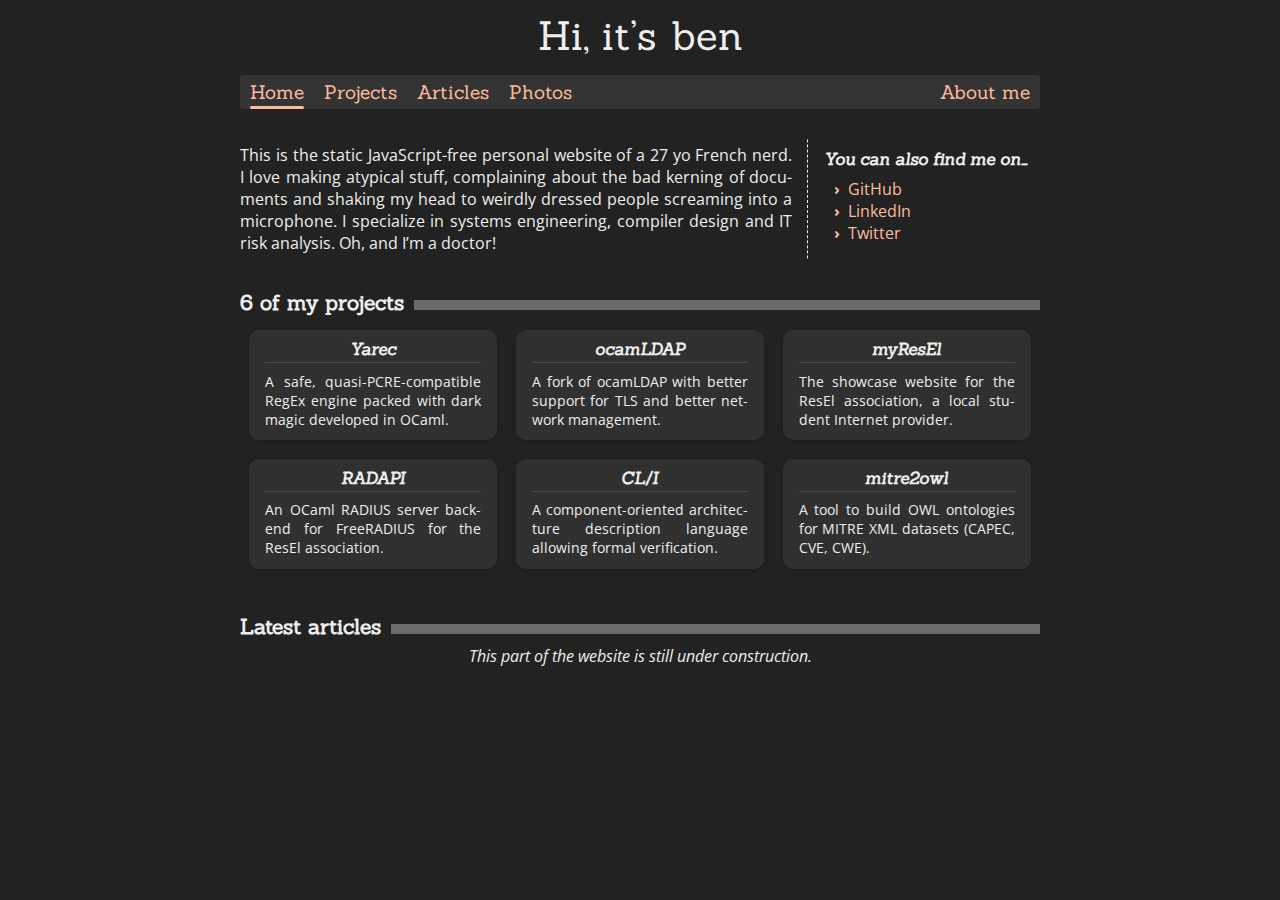
==== commit 3a0a947f: "2025 bump" ====
--- a/index.html
+++ b/index.html
@@ -8,7 +8,7 @@
 <body tabindex="0">
 <header class="morph-container" title="Hi, it’s Benjamin Somers">Hi, it’s <span class="morph"><span>b</span><span>B</span></span><span>en</span><span class="morph-appear"><span>jamin Somers</span></span></header>
 <nav><a class="current">Home</a><div class="header-desc" id="header-desc-home"><div class="background"></div></div><a href="projects.html">Projects</a><div class="header-desc" id="header-desc-projects"><div class="background"><div id="header-desc-projects-background"></div><div id="header-desc-projects-background-2"></div></div><span class="seq-unblur"><span>Dark</span> <span>arts</span><span></span><span></span> <span>and</span> <span>crimes</span> <span>against</span> <span>common</span> <span>sense…</span></span></div><a href="articles.html">Articles</a><div class="header-desc" id="header-desc-articles"><div class="background"></div><span>Random </span><span class="blur">mostly-non-peer-reviewed</span><span> stuf</span><span class="kernminus">f</span></div><a href="photos.html">Photos</a><div class="header-desc" id="header-desc-photos"><div class="background"></div><span>I also like photography!</span><div></div><div></div><div></div></div><a href="about.html" class="right">About me</a><div class="header-desc" id="header-desc-about"><svg height="50" class="curve curved-arrow" width="159"><path stroke-linecap="round" stroke-linejoin="round" d="M154.2,43c1.3-13.2-30.4-24.5-70.7-28.5s-62.8,1.1-80.2,3.1"></path><path stroke-linecap="round" stroke-linejoin="round" class="tip-1" d="M3.4,17.6l16.7,7.8"></path><path stroke-linecap="round" stroke-linejoin="round" class="tip-2" d="M3.4,17.5L17.5,5.3"></path></svg><svg width="90" height="59" class="curve curved-focus"><path class="b" d="m46.91,6.9C-13-5.41-3.61,47.56,24.41,53.75s69.18-3.21,62.05-28.49S41.66-1.23,23.3,7.16"></path></svg></div></nav>
-<section><aside><h2>You can also find me on…</h2><ul><li><a href="https://github.com/bensmrs">GitHub</a></li><li><a href="https://www.linkedin.com/in/bensmrs/">LinkedIn</a></li><li><a href="https://twitter.com/ben_smrs">Twitter</a></li></ul></aside><p>This is the static JavaScript-free personal website of a 26 yo French nerd. I love making atypical stuff, complaining about the bad kerning of documents and shaking my head to weirdly dressed people screaming into a microphone. I specialize in systems engineering, compiler design and IT risk analysis. Oh, and I’m a doctor!</p></section>
+<section><aside><h2>You can also find me on…</h2><ul><li><a href="https://github.com/bensmrs">GitHub</a></li><li><a href="https://www.linkedin.com/in/bensmrs/">LinkedIn</a></li><li><a href="https://twitter.com/ben_smrs">Twitter</a></li></ul></aside><p>This is the static JavaScript-free personal website of a 27 yo French nerd. I love making atypical stuff, complaining about the bad kerning of documents and shaking my head to weirdly dressed people screaming into a microphone. I specialize in systems engineering, compiler design and IT risk analysis. Oh, and I’m a doctor!</p></section>
 <section><h1>6 of my projects</h1><a class="home-project" href="projects.html#yarec"><h2>Yarec</h2><p>A safe, quasi-PCRE-compatible RegEx engine packed with dark magic developed in OCaml.</p></a><a class="home-project" href="projects.html#ocamldap"><h2>ocamLDAP</h2><p>A fork of ocamLDAP with better support for TLS and better network management.</p></a><a class="home-project" href="projects.html#myresel"><h2>myResEl</h2><p>The showcase website for the ResEl association, a local student Internet provider.</p></a><a class="home-project" href="projects.html#radapi"><h2>RADAPI</h2><p>An OCaml RADIUS server backend for FreeRADIUS for the ResEl association.</p></a><a class="home-project" href="projects.html#cl-i"><h2>CL/I</h2><p>A component-oriented architecture description language allowing formal verification.</p></a><a class="home-project" href="projects.html#mitre2owl"><h2>mitre2owl</h2><p>A tool to build OWL ontologies for MITRE XML datasets (CAPEC, CVE, CWE).</p></a></section>
 <section><h1>Latest articles</h1><div><p class="todo">This part of the website is still under construction.</p></div></section>
 <svg id="filters" height="0"><defs><filter id="morph"><feColorMatrix in="SourceGraphic" type="matrix" values="1 0 0 0 0 0 1 0 0 0 0 0 1 0 0 0 0 0 5 -2" /></filter><filter id="morph-2"><feColorMatrix in="SourceGraphic" type="matrix" values="1 0 0 0 0 0 1 0 0 0 0 0 1 0 0 0 0 0 4 -2.5" /></filter><filter id="displacement"><feTurbulence type="turbulence" baseFrequency="0.05" numOctaves="2" result="turbulence" seed="0" /><feDisplacementMap in2="turbulence" in="SourceGraphic" scale="50" xChannelSelector="R" yChannelSelector="G" /></filter><filter id="noise"><feTurbulence type="fractalNoise" baseFrequency=".5" numOctaves="5" stitchTiles="stitch" /></filter></defs></svg>
